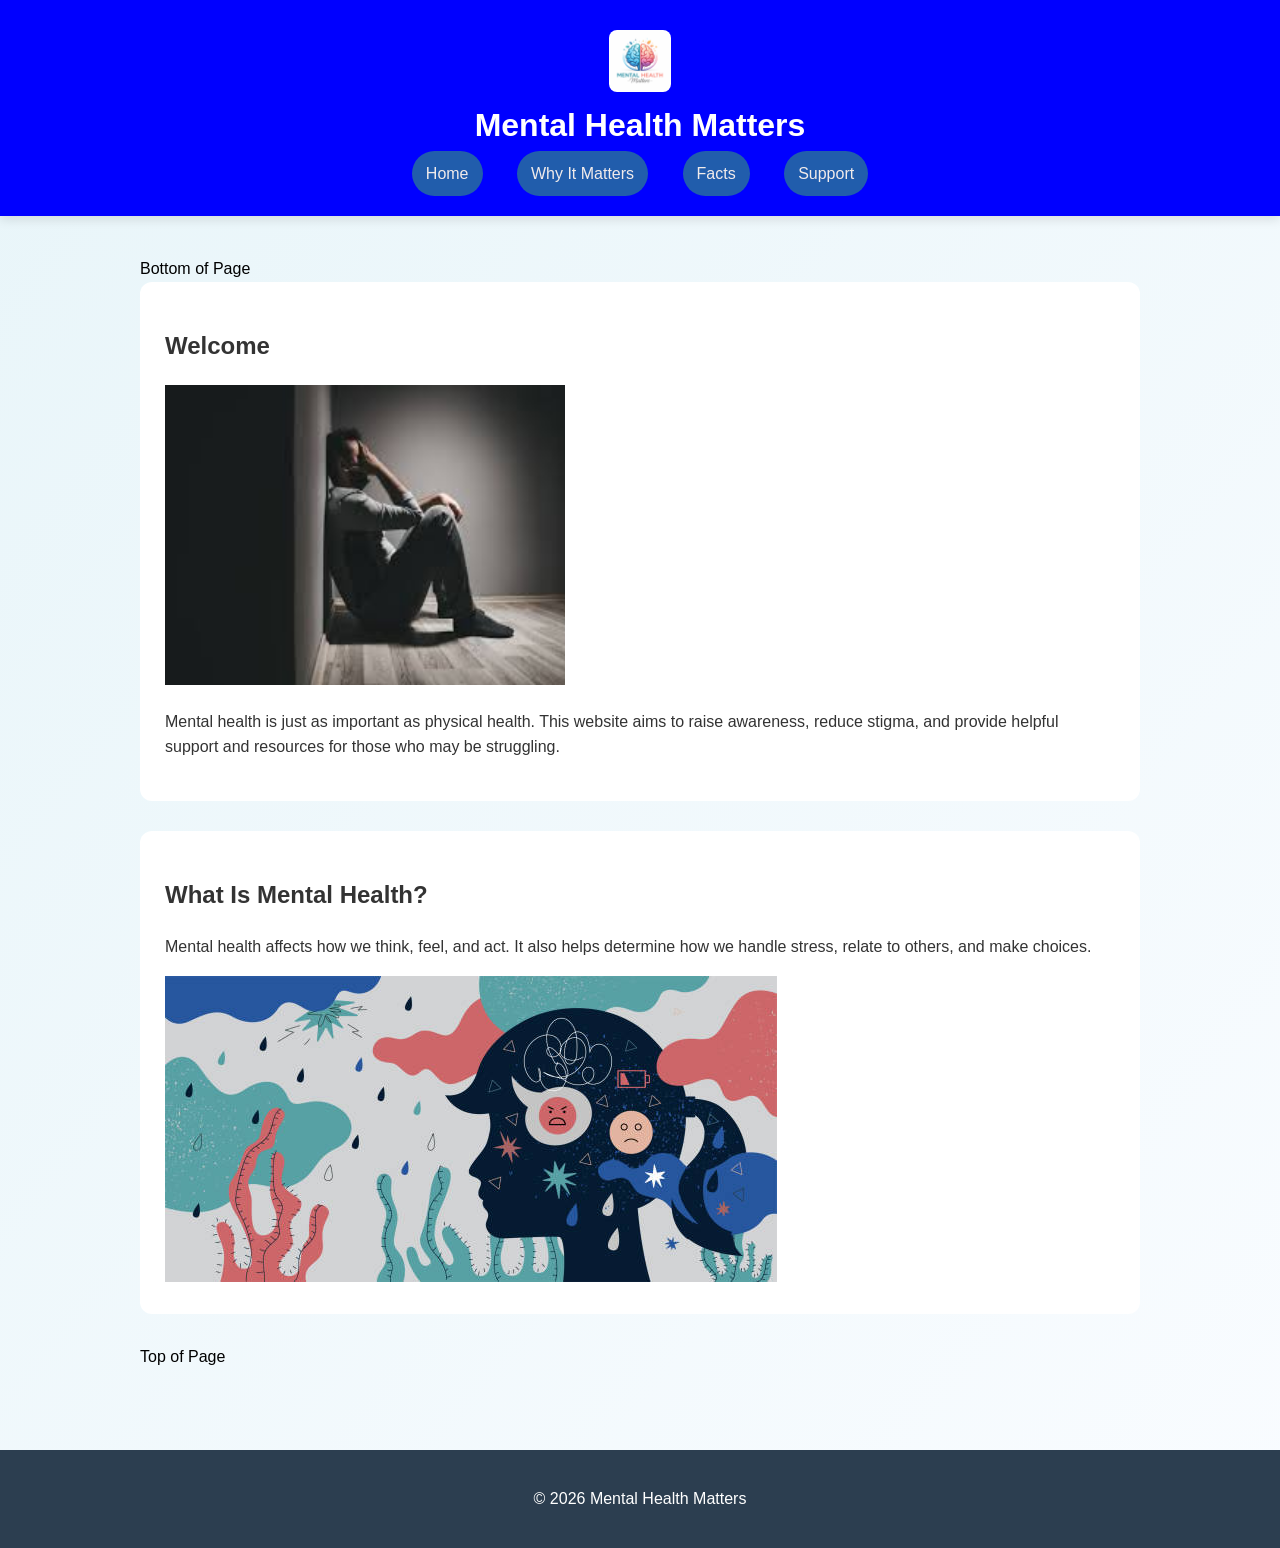
==== index.html @ 36be9c72 "Add files via upload" ====
<!DOCTYPE html>
<html lang="en">
<head>
    <meta charset="UTF-8">
    <meta name="description" content="Mental health awareness website explaining why mental health matters and where to get support.">
    <meta name="keywords" content="Mental Health, Wellbeing, Support, Awareness">
    <meta name="author" content="Student Name">
    <meta name="viewport" content="width=device-width, initial-scale=1.0">
    <title>Mental Health Matters</title>
    <link rel="stylesheet" href="styles/styleproject.css">
</head>
<body>

<header>
    <img class="logo" src="images/mmmlogo.png" alt="Logo header">
    <h1>Mental Health Matters</h1>
   
    <nav>
        <a href="index.html">Home</a>
        <a href="about.html">Why It Matters</a>
        <a href="facts.html">Facts</a>
        <a href="support.html">Support</a>
        
      
    </nav>
   
</header>

<main>
    <a id="top"></a>
        <a class="internal" href="#bottom">Bottom of Page</a>
   
    
   


    <section>
        <h2>Welcome</h2>
        <img src="images/depression.jpg" alt="depression" height="300" width="400">
     
        <p>
            Mental health is just as important as physical health. This website aims to raise awareness,
            reduce stigma, and provide helpful support and resources for those who may be struggling.
            
        </p>
    </section>

    <section>
        <h2>What Is Mental Health?</h2>
        <p>
            Mental health affects how we think, feel, and act. It also helps determine how we handle stress,
            relate to others, and make choices.
          
        </p>
        <img src="images/MHillustration.jpg" alt="Mental Health Illustration">
    </section>

    <a id="bottom"></a>
    <a class="internal" href="#top">Top of Page</a>
</main>

<footer>
    <p>&copy; 2026 Mental Health Matters</p>
   
</footer>

</body>
</html>
---- styles/styleproject.css ----
body {
    font-family: sans-serif;
    margin: 0;
    padding: 0;
    background: linear-gradient(to bottom right, #e8f5f9, #f9fcff);
    color: #333;
    line-height: 1.6;
}

/* HEADER */
header {
    background-color: blue;
    color: white;
    padding: 30px 20px;
    text-align: center;
    box-shadow: 0 4px 10px rgba(0, 0, 0, 0.1);
}



header h1 {
    margin: 0;
    font-weight: 600;
   
}

/* NAVIGATION */
nav {
    margin-top: 10px;
    text-decoration: none;
   
}

nav a {
    color: rgb(241, 235, 235);
    margin: 0 15px;
    text-decoration: none;
    font-weight: 500;
    background-color: #215dac;
    padding: 14px;
    border-radius:30px;
    
}

nav :hover {
    background-color: #110577;
    text-decoration: none;
}

/* MAIN CONTENT */
main {
    padding: 40px 20px;
    max-width: 1000px;
    margin: auto;
}

/* CARD STYLE SECTIONS */
section {
    background: white;
    padding: 25px;
    margin-bottom: 30px;
    border-radius: 12px;
    
    transition: transform 0.3s ease;
}

section:hover {
    transform: translateY(-5px);
}

/* FLOAT IMAGE */
.float-image {
    float: right;
    width: 220px;
    margin: 10px 0 10px 20px;
    border-radius: 10px;
    box-shadow: 0 6px 15px rgba(0, 0, 0, 0.1);
}

/* PAGE IMAGE */
.page-image {
    width: 100%;
    max-width: 500px;
    
    margin: 20px auto;
    border-radius: 12px;
    box-shadow: 0 6px 15px rgba(0, 0, 0, 0.1);
}


table {
    width: 100%;
    border-collapse: collapse;
    margin-top: 15px;
    border-radius: 8px;
    overflow: hidden;
}

th {
    background-color: #4a90e2;
    color: white;
    text-transform: uppercase;
    font-size: 0.9rem;
}



tr:hover {
    background-color: #e3f2fd;
    transition: 0.3s;
}


button {
    background-color: #4a90e2;
    color: white;
    border: none;
    padding: 10px 18px;
    border-radius: 25px;
    cursor: pointer;
    font-weight: 500;
    
}

button:hover {
    background-color: #357abd;
    transform: scale(1.05);
}

/* FOOTER */
footer {
    background-color: #2c3e50;
    color: white;
    text-align: center;
    padding: 20px;
    margin-top: 40px;
}


html {
    scroll-behavior: smooth;
}
.logo {
    width: 5%;
    height: auto;
    border-radius: 8px;



}

.logo2{
    width: 70px;
    height:auto;
    border-radius: 5px;
}
.internal{
    color:black;
    text-decoration: none;
  justify-content: center;

}
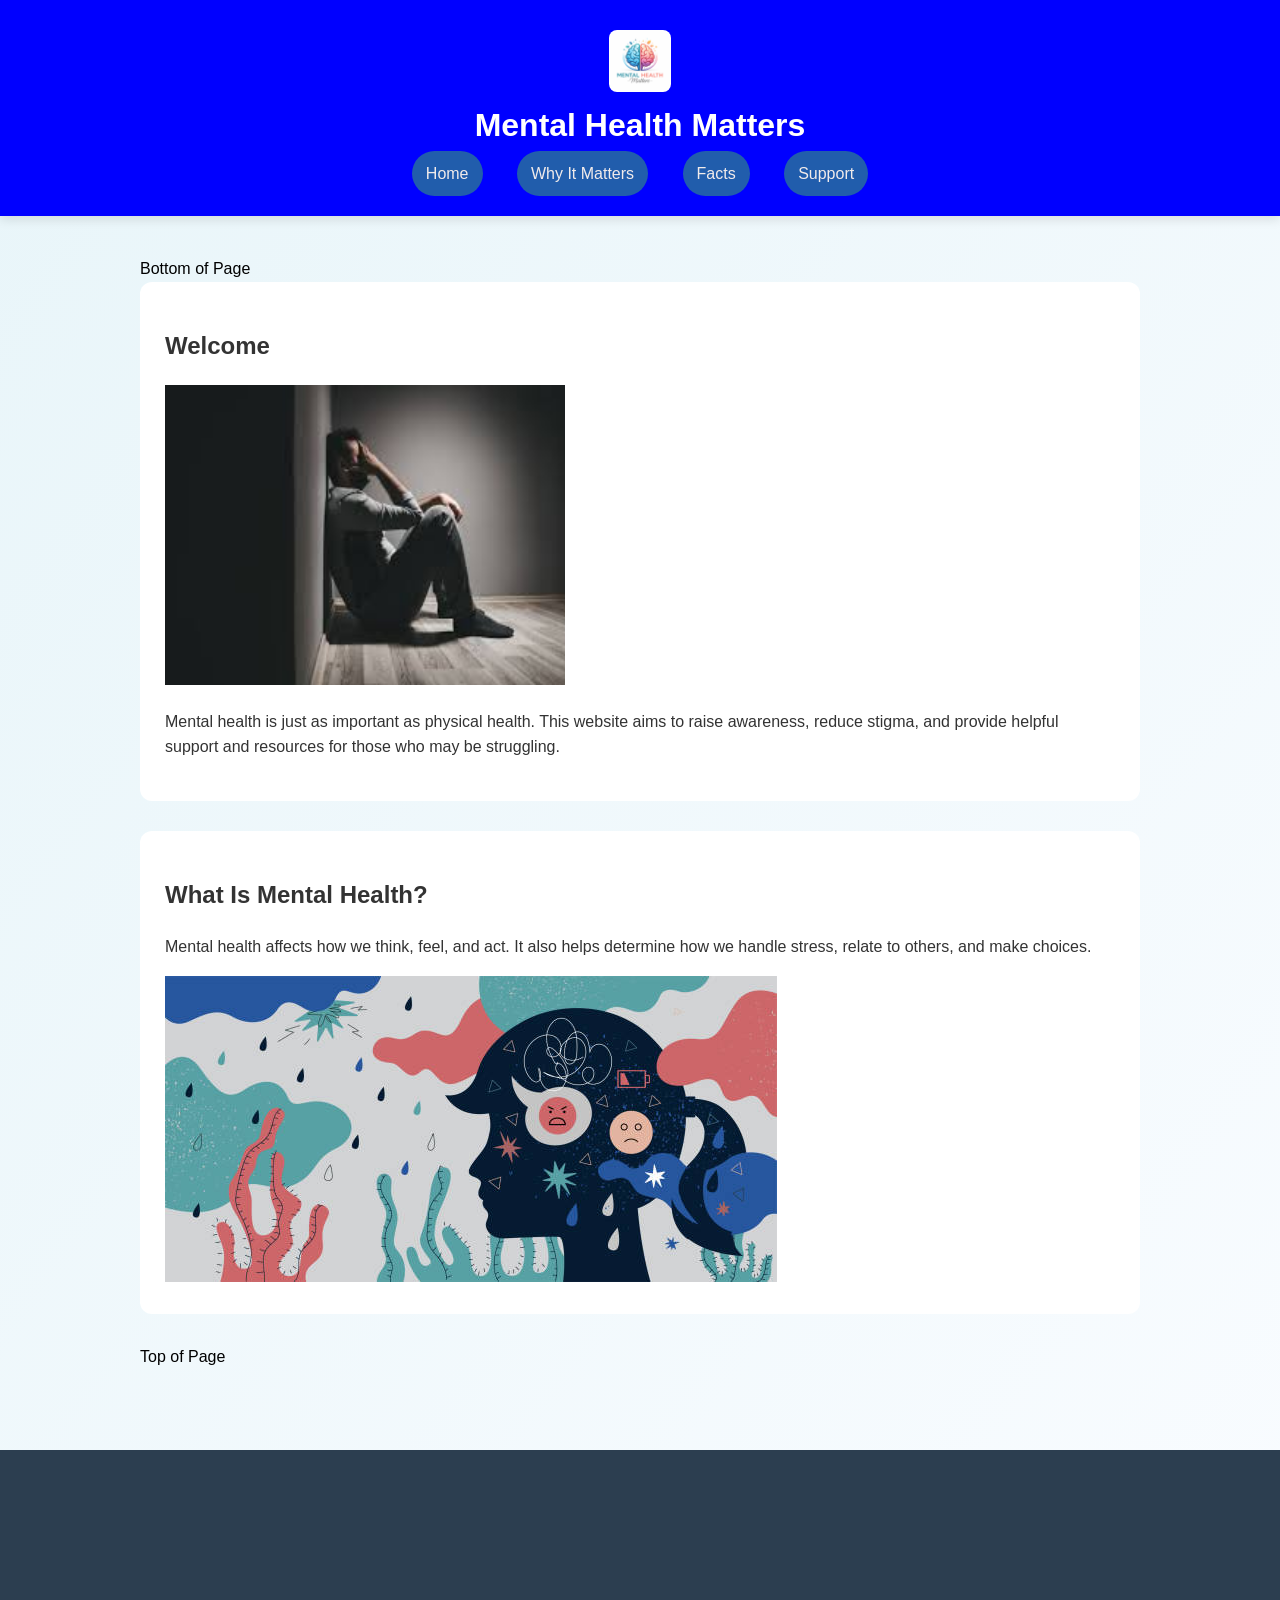
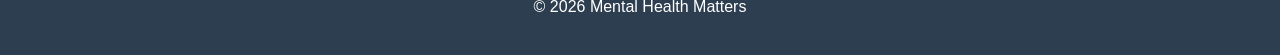
==== commit 2e561343: "Update index.html" ====
--- a/index.html
+++ b/index.html
@@ -1,68 +1,77 @@
 <!DOCTYPE html>
 <html lang="en">
+
 <head>
     <meta charset="UTF-8">
-    <meta name="description" content="Mental health awareness website explaining why mental health matters and where to get support.">
+    <meta name="description"
+        content="Mental health awareness website explaining why mental health matters and where to get support.">
     <meta name="keywords" content="Mental Health, Wellbeing, Support, Awareness">
     <meta name="author" content="Student Name">
     <meta name="viewport" content="width=device-width, initial-scale=1.0">
     <title>Mental Health Matters</title>
     <link rel="stylesheet" href="styles/styleproject.css">
 </head>
+
 <body>
 
-<header>
-    <img class="logo" src="images/mmmlogo.png" alt="Logo header">
-    <h1>Mental Health Matters</h1>
-   
-    <nav>
-        <a href="index.html">Home</a>
-        <a href="about.html">Why It Matters</a>
-        <a href="facts.html">Facts</a>
-        <a href="support.html">Support</a>
-        
-      
-    </nav>
-   
-</header>
+    <header>
+        <img class="logo" src="images/mmmlogo.png" alt="Logo header">
+        <h1>Mental Health Matters</h1>
 
-<main>
-    <a id="top"></a>
-        <a class="internal" href="#bottom">Bottom of Page</a>
-   
-    
-   
+        <nav>
+            <a href="index.html">Home</a>
+            <a href="about.html">Why It Matters</a>
+            <a href="facts.html">Facts</a>
+            <a href="support.html">Support</a>
 
 
-    <section>
-        <h2>Welcome</h2>
-        <img src="images/depression.jpg" alt="depression" height="300" width="400">
-     
-        <p>
-            Mental health is just as important as physical health. This website aims to raise awareness,
-            reduce stigma, and provide helpful support and resources for those who may be struggling.
-            
-        </p>
-    </section>
+        </nav>
 
-    <section>
-        <h2>What Is Mental Health?</h2>
-        <p>
-            Mental health affects how we think, feel, and act. It also helps determine how we handle stress,
-            relate to others, and make choices.
-          
-        </p>
-        <img src="images/MHillustration.jpg" alt="Mental Health Illustration">
-    </section>
+    </header>
 
-    <a id="bottom"></a>
-    <a class="internal" href="#top">Top of Page</a>
-</main>
+    <main>
+        <a id="top"></a>
+        <a class="internal" href="#bottom">Bottom of Page</a>
 
-<footer>
-    <p>&copy; 2026 Mental Health Matters</p>
-   
-</footer>
+
+
+
+
+        <section>
+            <h2>Welcome</h2>
+            <img src="images/depression.jpg" alt="depression" height="300" width="400">
+
+            <p>
+                Mental health is just as important as physical health. This website aims to raise awareness,
+                reduce stigma, and provide helpful support and resources for those who may be struggling.
+
+            </p>
+        </section>
+
+        <section>
+            <h2>What Is Mental Health?</h2>
+            <p>
+                Mental health affects how we think, feel, and act. It also helps determine how we handle stress,
+                relate to others, and make choices.
+
+            </p>
+            <img src="images/MHillustration.jpg" alt="Mental Health Illustration">
+        </section>
+
+        <a id="bottom"></a>
+        <a class="internal" href="#top">Top of Page</a>
+       
+    </main>
+
+    <footer>
+        <iframe
+        src="https://www.google.com/maps/embed?pb=!1m18!1m12!1m3!1d2329.399074184339!2d-8.461135822906355!3d54.27920750451692!2m3!1f0!2f0!3f0!3m2!1i1024!2i768!4f13.1!3m3!1m2!1s0x485ee84f9cfb3bcb%3A0x97438cbbb5a497d8!2sSligo%20College%20of%20Further%20Education%20%26%20Training!5e0!3m2!1sen!2sie!4v1773228732210!5m2!1sen!2sie"
+        width="10%" height="100px" style="border:0;" allowfullscreen="" loading="lazy"
+        referrerpolicy="no-referrer-when-downgrade"></iframe>
+        <p>&copy; 2026 Mental Health Matters</p>
+
+    </footer>
 
 </body>
-</html>
+
+</html>
